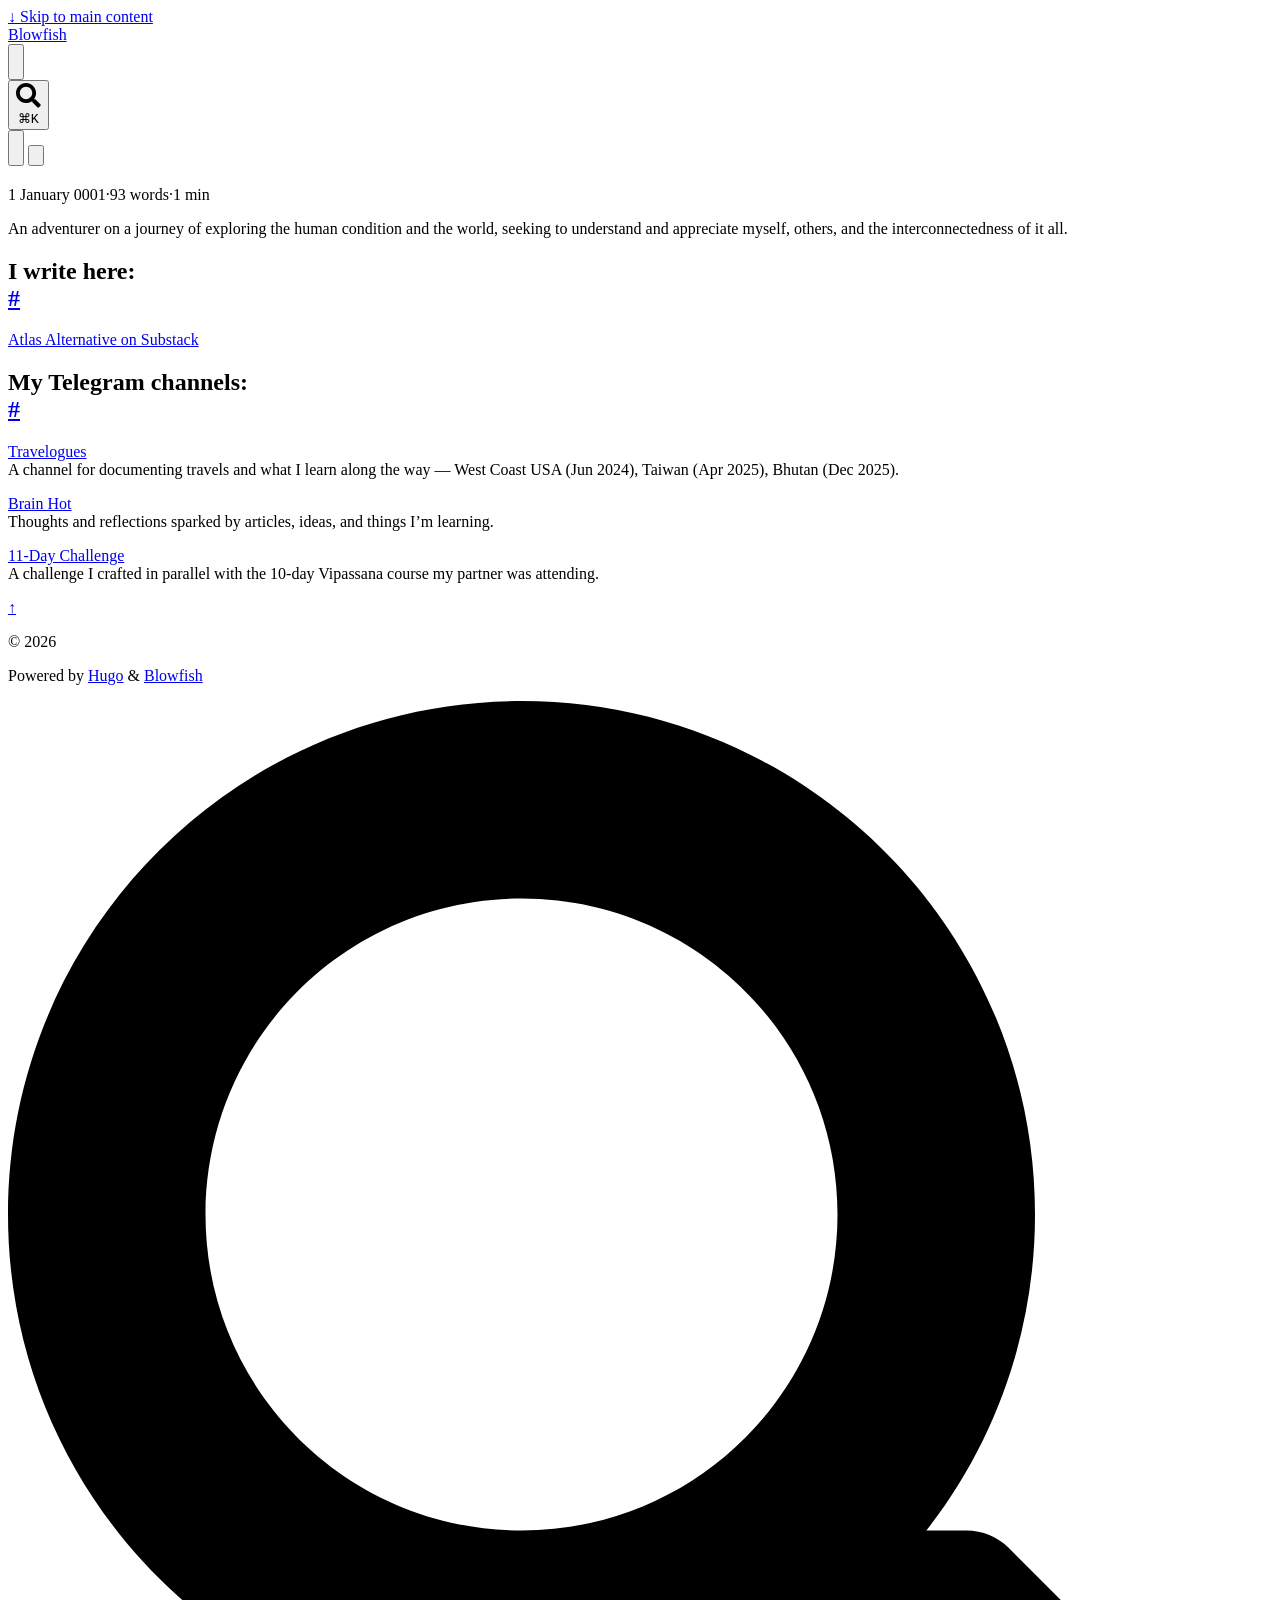
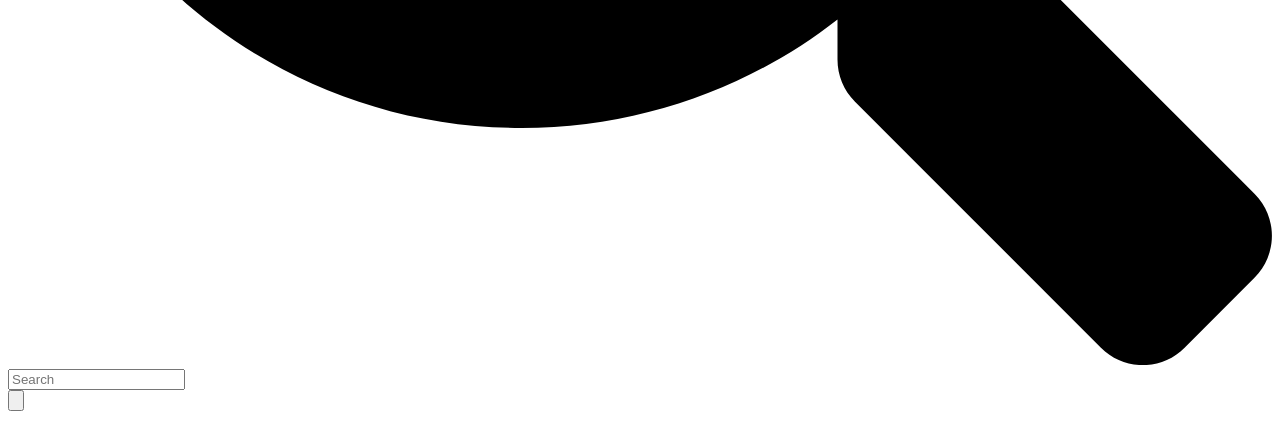
==== public/about-me/index.html @ 9521783d "initial site" ====
<!doctype html>
<html
  lang="en"
  dir="ltr"
  class="scroll-smooth"
  data-default-appearance="light"
  data-auto-appearance="true"><head><script src="/livereload.js?mindelay=10&amp;v=2&amp;port=1313&amp;path=livereload" data-no-instant defer></script>
  <meta charset="utf-8">
  
    <meta http-equiv="content-language" content="en">
  
  <meta name="viewport" content="width=device-width, initial-scale=1.0">
  <meta http-equiv="X-UA-Compatible" content="ie=edge">
  <meta name="theme-color">

  
  
    <title> &middot; Blowfish</title>
    <meta name="title" content=" &middot; Blowfish">
  

  
  
  
  
  
    
  
    
  
    
  
  
  
  
  
  <link rel="canonical" href="//localhost:1313/about-me/">
  
  
  

  
  
  

  
  <meta property="og:url" content="//localhost:1313/about-me/">
	<meta property="og:site_name" content="Blowfish">
	<meta property="og:title" content="Blowfish">
	<meta property="og:locale" content="en">
	<meta property="og:type" content="article">

  
	<meta name="twitter:card" content="summary">
	<meta name="twitter:title" content="Blowfish">

  
  
  
  
    
      
    
  
    
      
    
  
    
      
    
  
  
    
  

  
  
  
  
  
  

  

  
  
  
  
  
  
  
  
    
  
  
  <link
    type="text/css"
    rel="stylesheet"
    href="/css/main.bundle.min.049e76956e66e76b3961e116de1ff1dd04835b80cdfea2672f7c3f86daa486942635db72e3e46cf12a95c82c024105ae63c45c62c2e0e7f5099f9943bbf4e1ea.css"
    integrity="sha512-BJ52lW5m52s5YeEW3h/x3QSDW4DN/qJnL3w/htqkhpQmNdty4&#43;Rs8SqVyCwCQQWuY8RcYsLg5/UJn5lDu/Th6g==">

  
  
  <script
    type="text/javascript"
    src="/js/appearance.min.764f412f07ea715415e9123a5eb5f355429502d0b760146b9bcab854bc50829dee14488594acd935dfcdc6a0fe7e6d14d7bee914ebb9272b251aa238cb52c4dd.js"
    integrity="sha512-dk9BLwfqcVQV6RI6XrXzVUKVAtC3YBRrm8q4VLxQgp3uFEiFlKzZNd/NxqD&#43;fm0U177pFOu5JyslGqI4y1LE3Q=="></script>
  


  
  
  
  
  
  
    
    <script defer src="/lib/zoom/zoom.min.umd.a527109b68c082a70f3697716dd72a9d5aa8b545cf800cecbbc7399f2ca6f6e0ce3e431f2062b48bbfa47c9ea42822714060bef309be073f49b9c0e30d318d7b.js" integrity="sha512-pScQm2jAgqcPNpdxbdcqnVqotUXPgAzsu8c5nyym9uDOPkMfIGK0i7&#43;kfJ6kKCJxQGC&#43;8wm&#43;Bz9JucDjDTGNew=="></script>
    
    <script defer src="/js/medium-zoom.67b71ecf7eecce38673a92244d1ffd93edb5f1aeedd12e725d0f67fe901828fa3562f6a6d64ad290b36b7d7034b8ea16e63486d75d957bcf6a2732923e5d46e6.js" integrity="sha512-Z7cez37szjhnOpIkTR/9k&#43;218a7t0S5yXQ9n/pAYKPo1Yvam1krSkLNrfXA0uOoW5jSG112Ve89qJzKSPl1G5g=="></script>
  
  
  
  

  
  
  
    
  
  
    
    
    
  
  
  
  
  
  
  
  
    
    <script
      defer
      type="text/javascript"
      id="script-bundle"
      src="/js/main.bundle.min.be4a11c293f9b8ab20ab872f73c6b0c584fcba4a0df2c8ef7f414a5805c0ddab955ac23bec4a6d92a06087498d445cb2bf26a6602a27981980efe2bda70104a4.js"
      integrity="sha512-vkoRwpP5uKsgq4cvc8awxYT8ukoN8sjvf0FKWAXA3auVWsI77EptkqBgh0mNRFyyvyamYConmBmA7&#43;K9pwEEpA=="
      data-copy="Copy"
      data-copied="Copied"></script>
  

  
  
























  

  

  

  

  













  
  
    <link rel="apple-touch-icon" sizes="180x180" href="/apple-touch-icon.png">
    <link rel="icon" type="image/png" sizes="32x32" href="/favicon-32x32.png">
    <link rel="icon" type="image/png" sizes="16x16" href="/favicon-16x16.png">
    <link rel="manifest" href="/site.webmanifest">
  

  
  <script type="application/ld+json">
  [{
    "@context": "https://schema.org",
    "@type": "Article",
    "articleSection": "Blowfish",
    "name": "",
    "headline": "",
    
    "inLanguage": "en",
    "url" : "//localhost:1313/about-me/",
    "author" : {
      "@type": "Person",
      "name": ""
    },
    
    
    
    
    
    
    
    
    "mainEntityOfPage": "//localhost:1313/about-me/",
    "wordCount":  93 
  }]
  </script>



  
  

  
  

  
  

  
  
</head>


















  
  <body class="flex flex-col h-screen m-auto leading-7 max-w-7xl px-6 sm:px-14 md:px-24 lg:px-32 text-lg bg-neutral text-neutral-900 dark:bg-neutral-800 dark:text-neutral bf-scrollbar">
    <div id="the-top" class="absolute flex self-center">
      <a
        class="px-3 py-1 text-sm -translate-y-8 rounded-b-lg bg-primary-200 focus:translate-y-0 dark:bg-neutral-600"
        href="#main-content">
        <span class="font-bold text-primary-600 pe-2 dark:text-primary-400">&darr;</span>
        Skip to main content
      </a>
    </div>
    <header>
      
      
        <div class="main-menu flex items-center w-full gap-2 p-1 pl-0">
  
  
    <a href="/" class="text-base font-medium truncate min-w-0 shrink">
      Blowfish
    </a>
  
  <div class="flex items-center ms-auto">
    <div class="hidden md:flex">
      <nav aria-label="Main menu" class="flex items-center gap-x-5 h-12">
  

  

  

  
    <div class="flex items-center">
      <button
        id="appearance-switcher"
        aria-label="Switch to dark appearance"
        type="button"
        class="text-sm bf-icon-color-hover"
        title="Switch to dark appearance">
        <div class="flex items-center justify-center dark:hidden">
          <span class="relative block icon"><svg xmlns="http://www.w3.org/2000/svg" viewBox="0 0 512 512"><path fill="currentColor" d="M32 256c0-123.8 100.3-224 223.8-224c11.36 0 29.7 1.668 40.9 3.746c9.616 1.777 11.75 14.63 3.279 19.44C245 86.5 211.2 144.6 211.2 207.8c0 109.7 99.71 193 208.3 172.3c9.561-1.805 16.28 9.324 10.11 16.95C387.9 448.6 324.8 480 255.8 480C132.1 480 32 379.6 32 256z"/></svg>
</span>
        </div>
        <div class="items-center justify-center hidden dark:flex">
          <span class="relative block icon"><svg xmlns="http://www.w3.org/2000/svg" viewBox="0 0 512 512"><path fill="currentColor" d="M256 159.1c-53.02 0-95.1 42.98-95.1 95.1S202.1 351.1 256 351.1s95.1-42.98 95.1-95.1S309 159.1 256 159.1zM509.3 347L446.1 255.1l63.15-91.01c6.332-9.125 1.104-21.74-9.826-23.72l-109-19.7l-19.7-109c-1.975-10.93-14.59-16.16-23.72-9.824L256 65.89L164.1 2.736c-9.125-6.332-21.74-1.107-23.72 9.824L121.6 121.6L12.56 141.3C1.633 143.2-3.596 155.9 2.736 164.1L65.89 256l-63.15 91.01c-6.332 9.125-1.105 21.74 9.824 23.72l109 19.7l19.7 109c1.975 10.93 14.59 16.16 23.72 9.824L256 446.1l91.01 63.15c9.127 6.334 21.75 1.107 23.72-9.822l19.7-109l109-19.7C510.4 368.8 515.6 356.1 509.3 347zM256 383.1c-70.69 0-127.1-57.31-127.1-127.1c0-70.69 57.31-127.1 127.1-127.1s127.1 57.3 127.1 127.1C383.1 326.7 326.7 383.1 256 383.1z"/></svg>
</span>
        </div>
      </button>
    </div>
  

  
    <button
      id="search-button"
      aria-label="Search (/ or ⌘K)"
      class="flex items-center gap-2 rounded-lg border bf-border-color bf-border-color-hover bg-neutral-100/50 px-2 py-1 text-sm text-neutral-500 transition-colors hover:text-primary-600 dark:bg-neutral-800/50 dark:text-neutral-400 dark:hover:text-primary-400"
      title="Search (/ or ⌘K)">
      <span class="relative block icon"><svg aria-hidden="true" focusable="false" data-prefix="fas" data-icon="search" class="svg-inline--fa fa-search fa-w-16" role="img" xmlns="http://www.w3.org/2000/svg" viewBox="0 0 512 512"><path fill="currentColor" d="M505 442.7L405.3 343c-4.5-4.5-10.6-7-17-7H372c27.6-35.3 44-79.7 44-128C416 93.1 322.9 0 208 0S0 93.1 0 208s93.1 208 208 208c48.3 0 92.7-16.4 128-44v16.3c0 6.4 2.5 12.5 7 17l99.7 99.7c9.4 9.4 24.6 9.4 33.9 0l28.3-28.3c9.4-9.4 9.4-24.6.1-34zM208 336c-70.7 0-128-57.2-128-128 0-70.7 57.2-128 128-128 70.7 0 128 57.2 128 128 0 70.7-57.2 128-128 128z"/></svg>
</span>
      <kbd
        id="search-shortcut-hint"
        class="pointer-events-none font-sans text-xs text-neutral-500 dark:text-neutral-400"
        aria-hidden="true">
        ⌘K
      </kbd>
    </button>
  
</nav>



    </div>
    <div class="flex md:hidden">
      
<div class="mobile-header-row relative flex items-center h-14 gap-4">
  

  
    <button
      id="appearance-switcher-mobile"
      type="button"
      aria-label="Switch to dark appearance"
      title="Switch to dark appearance"
      class="flex items-center justify-center text-neutral-900 hover:text-primary-600 dark:text-neutral-200 dark:hover:text-primary-400">
      <div class="dark:hidden">
        <span class="relative block icon"><svg xmlns="http://www.w3.org/2000/svg" viewBox="0 0 512 512"><path fill="currentColor" d="M32 256c0-123.8 100.3-224 223.8-224c11.36 0 29.7 1.668 40.9 3.746c9.616 1.777 11.75 14.63 3.279 19.44C245 86.5 211.2 144.6 211.2 207.8c0 109.7 99.71 193 208.3 172.3c9.561-1.805 16.28 9.324 10.11 16.95C387.9 448.6 324.8 480 255.8 480C132.1 480 32 379.6 32 256z"/></svg>
</span>
      </div>
      <div class="hidden dark:block">
        <span class="relative block icon"><svg xmlns="http://www.w3.org/2000/svg" viewBox="0 0 512 512"><path fill="currentColor" d="M256 159.1c-53.02 0-95.1 42.98-95.1 95.1S202.1 351.1 256 351.1s95.1-42.98 95.1-95.1S309 159.1 256 159.1zM509.3 347L446.1 255.1l63.15-91.01c6.332-9.125 1.104-21.74-9.826-23.72l-109-19.7l-19.7-109c-1.975-10.93-14.59-16.16-23.72-9.824L256 65.89L164.1 2.736c-9.125-6.332-21.74-1.107-23.72 9.824L121.6 121.6L12.56 141.3C1.633 143.2-3.596 155.9 2.736 164.1L65.89 256l-63.15 91.01c-6.332 9.125-1.105 21.74 9.824 23.72l109 19.7l19.7 109c1.975 10.93 14.59 16.16 23.72 9.824L256 446.1l91.01 63.15c9.127 6.334 21.75 1.107 23.72-9.822l19.7-109l109-19.7C510.4 368.8 515.6 356.1 509.3 347zM256 383.1c-70.69 0-127.1-57.31-127.1-127.1c0-70.69 57.31-127.1 127.1-127.1s127.1 57.3 127.1 127.1C383.1 326.7 326.7 383.1 256 383.1z"/></svg>
</span>
      </div>
    </button>
  

  
    <button
      id="search-button-mobile"
      aria-label="Search (/ or ⌘K)"
      class="flex items-center justify-center bf-icon-color-hover"
      title="Search (/ or ⌘K)">
      <span class="relative block icon"><svg aria-hidden="true" focusable="false" data-prefix="fas" data-icon="search" class="svg-inline--fa fa-search fa-w-16" role="img" xmlns="http://www.w3.org/2000/svg" viewBox="0 0 512 512"><path fill="currentColor" d="M505 442.7L405.3 343c-4.5-4.5-10.6-7-17-7H372c27.6-35.3 44-79.7 44-128C416 93.1 322.9 0 208 0S0 93.1 0 208s93.1 208 208 208c48.3 0 92.7-16.4 128-44v16.3c0 6.4 2.5 12.5 7 17l99.7 99.7c9.4 9.4 24.6 9.4 33.9 0l28.3-28.3c9.4-9.4 9.4-24.6.1-34zM208 336c-70.7 0-128-57.2-128-128 0-70.7 57.2-128 128-128 70.7 0 128 57.2 128 128 0 70.7-57.2 128-128 128z"/></svg>
</span>
    </button>
  

  
</div>







    </div>
  </div>
</div>





      
    </header>
    <div class="relative flex flex-col grow">
      <main id="main-content" class="grow">
        
  
  
  
  
  <article>
    
    

    
    <header id="single_header" class="mt-5 max-w-prose">
      
      <h1 class="mt-0 text-4xl font-extrabold text-neutral-900 dark:text-neutral">
        
      </h1>
      <div class="mt-1 mb-6 text-base text-neutral-500 dark:text-neutral-400 print:hidden">
        





  
  



  

  
  
  
    
  

  

  
    
  

  

  
    
  

  
    
  

  

  

  

  

  


  <div class="flex flex-row flex-wrap items-center">
    
    
      <time datetime="0001-01-01T00:00:00&#43;00:00">1 January 0001</time><span class="px-2 text-primary-500">&middot;</span><span>93 words</span><span class="px-2 text-primary-500">&middot;</span><span title="Reading time">1 min</span>
    

    
    
  </div>

  

  
  


      </div>
      
        
  
  
  
  
  
  

  

  
    
      
      
<div class="flex author">
  
  <div class="place-self-center">
    
    
    <div class="text-2xl sm:text-lg">
</div>
  </div>
</div>

    
  

  
    <div class="mb-5"></div>
  

      
    </header>

    
    <section class="flex flex-col max-w-full mt-0 prose dark:prose-invert lg:flex-row">
      
      
      
      
      


      <div class="min-w-0 min-h-0 max-w-fit">
        

        <div class="article-content max-w-prose mb-20">
          <p>An adventurer on a journey of exploring the human condition and the world, seeking to understand and appreciate myself, others, and the interconnectedness of it all.</p>

<h2 class="relative group">I write here:
    <div id="i-write-here" class="anchor"></div>
    
    <span
        class="absolute top-0 w-6 transition-opacity opacity-0 -start-6 not-prose group-hover:opacity-100 select-none">
        <a class="text-primary-300 dark:text-neutral-700 !no-underline" href="#i-write-here" aria-label="Anchor">#</a>
    </span>
    
</h2>
<p><a href="https://atlasalternative.substack.com/"  target="_blank" rel="noreferrer">Atlas Alternative on Substack</a></p>

<h2 class="relative group">My Telegram channels:
    <div id="my-telegram-channels" class="anchor"></div>
    
    <span
        class="absolute top-0 w-6 transition-opacity opacity-0 -start-6 not-prose group-hover:opacity-100 select-none">
        <a class="text-primary-300 dark:text-neutral-700 !no-underline" href="#my-telegram-channels" aria-label="Anchor">#</a>
    </span>
    
</h2>
<p><a href="https://t.me/&#43;OhUBKBy4NfdkOWUx"  target="_blank" rel="noreferrer">Travelogues</a><br>
A channel for documenting travels and what I learn along the way — West Coast USA (Jun 2024), Taiwan (Apr 2025), Bhutan (Dec 2025).</p>
<p><a href="https://t.me/&#43;OhUBKBy4NfdkOWUx"  target="_blank" rel="noreferrer">Brain Hot</a><br>
Thoughts and reflections sparked by articles, ideas, and things I&rsquo;m learning.</p>
<p><a href="https://t.me/&#43;OhUBKBy4NfdkOWUx"  target="_blank" rel="noreferrer">11-Day Challenge</a><br>
A challenge I crafted in parallel with the 10-day Vipassana course my partner was attending.</p>

          
          
          
        </div>
        
        

        

        

      </div>
    </section>

    
    <footer class="pt-8 max-w-prose print:hidden">
      
  


      

    </footer>
  </article>

        


  






<div
  id="scroll-to-top"
  class="fixed bottom-6 end-6 z-50 transform translate-y-4 opacity-0 duration-200">
  <a
    href="#the-top"
    class="pointer-events-auto flex h-12 w-12 items-center justify-center rounded-full bg-neutral/50 text-xl text-neutral-700 hover:text-primary-600 dark:bg-neutral-800/50 dark:text-neutral dark:hover:text-primary-400"
    aria-label="Scroll to top"
    title="Scroll to top">
    &uarr;
  </a>
</div>

      </main><footer id="site-footer" class="py-10 print:hidden">
  
  
    
  
  <div class="flex items-center justify-between">
    
    
      <p class="text-sm text-neutral-500 dark:text-neutral-400">
          &copy;
          2026
          
      </p>
    

    
    
      <p class="text-xs text-neutral-500 dark:text-neutral-400">
        
        
        Powered by <a class="hover:underline hover:decoration-primary-400 hover:text-primary-500"
          href="https://gohugo.io/" target="_blank" rel="noopener noreferrer">Hugo</a> &amp; <a class="hover:underline hover:decoration-primary-400 hover:text-primary-500"
          href="https://blowfish.page/" target="_blank" rel="noopener noreferrer">Blowfish</a>
      </p>
    
  </div>
  
  
</footer>
<div
  id="search-wrapper"
  role="dialog"
  aria-modal="true"
  aria-label="Search"
  class="invisible fixed inset-0 flex h-screen w-screen cursor-default flex-col bg-neutral-500/50 p-4 backdrop-blur-sm dark:bg-neutral-900/50 sm:p-6 md:p-[10vh] lg:p-[12vh] z-500"
  data-url="/">
  <div
    id="search-modal"
    class="flex flex-col w-full max-w-3xl min-h-0 mx-auto border rounded-md shadow-lg top-20 border-neutral-200 bg-neutral dark:border-neutral-700 dark:bg-neutral-800">
    <header class="relative z-10 flex items-center justify-between flex-none px-2">
      <form class="flex items-center flex-auto min-w-0">
        <div class="flex items-center justify-center w-8 h-8 text-neutral-400">
          <span class="relative block icon"><svg aria-hidden="true" focusable="false" data-prefix="fas" data-icon="search" class="svg-inline--fa fa-search fa-w-16" role="img" xmlns="http://www.w3.org/2000/svg" viewBox="0 0 512 512"><path fill="currentColor" d="M505 442.7L405.3 343c-4.5-4.5-10.6-7-17-7H372c27.6-35.3 44-79.7 44-128C416 93.1 322.9 0 208 0S0 93.1 0 208s93.1 208 208 208c48.3 0 92.7-16.4 128-44v16.3c0 6.4 2.5 12.5 7 17l99.7 99.7c9.4 9.4 24.6 9.4 33.9 0l28.3-28.3c9.4-9.4 9.4-24.6.1-34zM208 336c-70.7 0-128-57.2-128-128 0-70.7 57.2-128 128-128 70.7 0 128 57.2 128 128 0 70.7-57.2 128-128 128z"/></svg>
</span>
        </div>
        <input
          type="search"
          id="search-query"
          aria-label="Search"
          class="flex flex-auto h-12 mx-1 bg-transparent appearance-none focus:outline-dotted focus:outline-2 focus:outline-transparent"
          placeholder="Search"
          tabindex="0">
      </form>
      <button
        id="close-search-button"
        class="flex items-center justify-center w-8 h-8 text-neutral-700 hover:text-primary-600 dark:text-neutral dark:hover:text-primary-400"
        title="Close (Esc)">
        <span class="relative block icon"><svg xmlns="http://www.w3.org/2000/svg" viewBox="0 0 320 512"><path fill="currentColor" d="M310.6 361.4c12.5 12.5 12.5 32.75 0 45.25C304.4 412.9 296.2 416 288 416s-16.38-3.125-22.62-9.375L160 301.3L54.63 406.6C48.38 412.9 40.19 416 32 416S15.63 412.9 9.375 406.6c-12.5-12.5-12.5-32.75 0-45.25l105.4-105.4L9.375 150.6c-12.5-12.5-12.5-32.75 0-45.25s32.75-12.5 45.25 0L160 210.8l105.4-105.4c12.5-12.5 32.75-12.5 45.25 0s12.5 32.75 0 45.25l-105.4 105.4L310.6 361.4z"/></svg>
</span>
      </button>
    </header>
    <section class="flex-auto px-2 overflow-auto">
      <ul id="search-results">
        
      </ul>
    </section>
  </div>
</div>

    </div>
    
    
  </body>
  
</html>
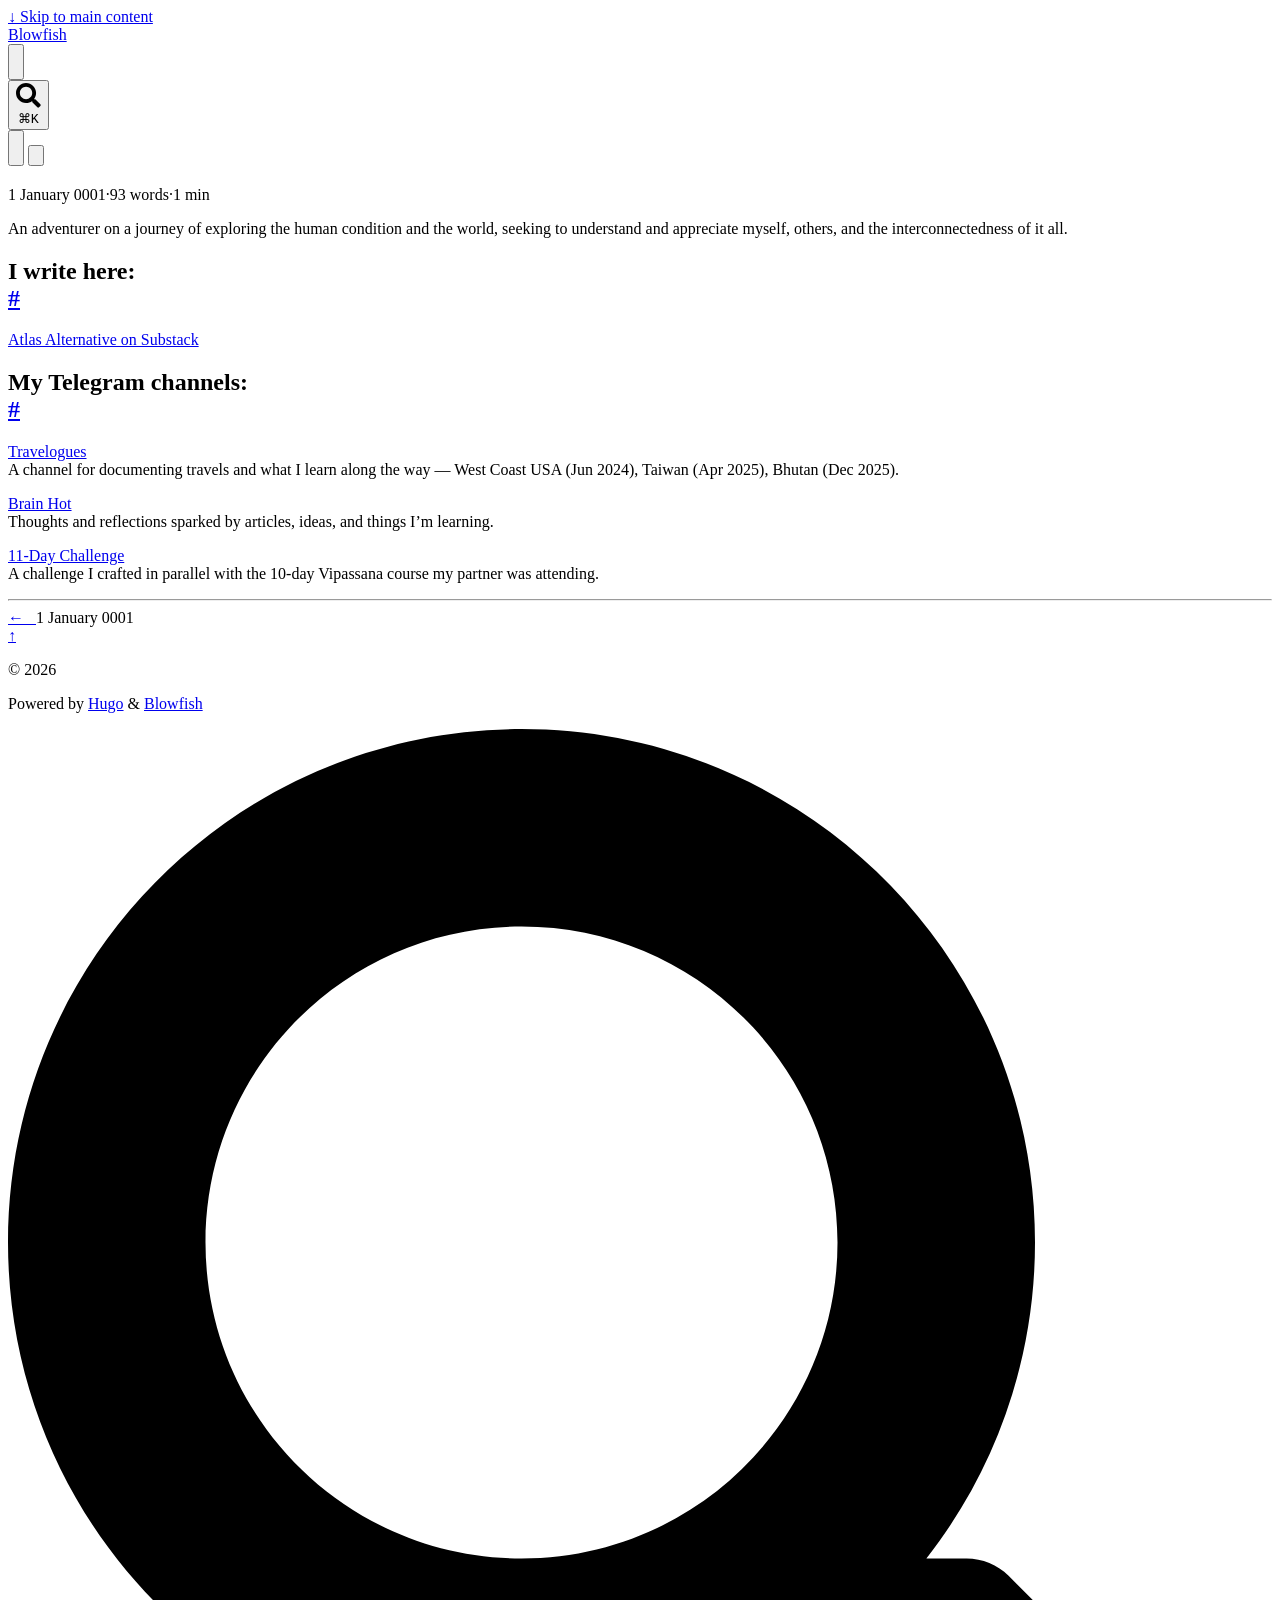
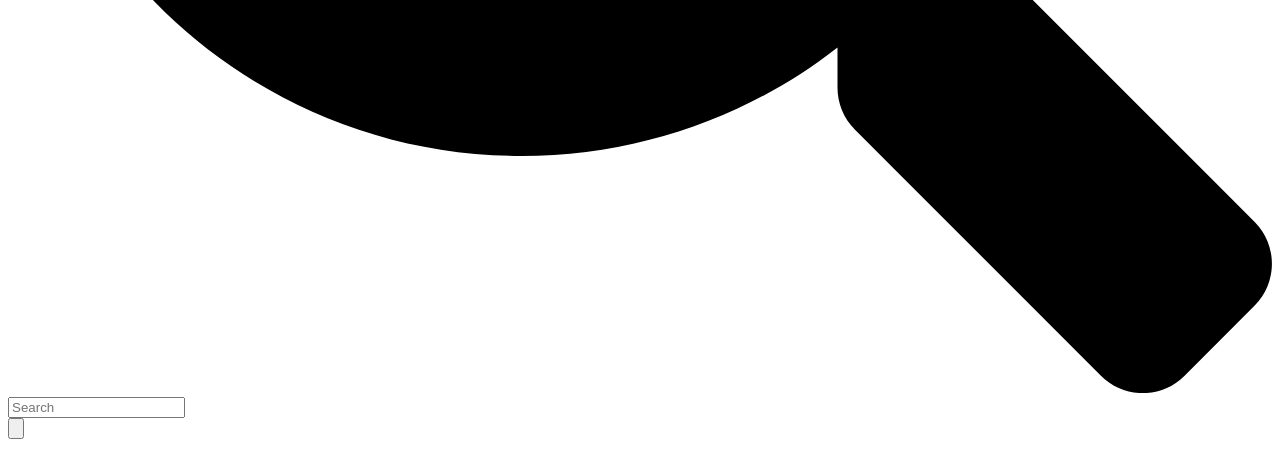
==== commit ff541c5d: "Initial Hugo site" ====
--- a/public/about-me/index.html
+++ b/public/about-me/index.html
@@ -90,6 +90,8 @@
   
   
   
+    
+  
   
     
   
@@ -97,8 +99,8 @@
   <link
     type="text/css"
     rel="stylesheet"
-    href="/css/main.bundle.min.049e76956e66e76b3961e116de1ff1dd04835b80cdfea2672f7c3f86daa486942635db72e3e46cf12a95c82c024105ae63c45c62c2e0e7f5099f9943bbf4e1ea.css"
-    integrity="sha512-BJ52lW5m52s5YeEW3h/x3QSDW4DN/qJnL3w/htqkhpQmNdty4&#43;Rs8SqVyCwCQQWuY8RcYsLg5/UJn5lDu/Th6g==">
+    href="/css/main.bundle.min.c3ac52312cad78cf6ed88b6d29e33e6579860afb6df4db93149deaff92328e225666d29bacf07ffc33ce1ec6c7ac311c4543eec609aef057b37c351eb5d15c05.css"
+    integrity="sha512-w6xSMSyteM9u2IttKeM&#43;ZXmGCvtt9NuTFJ3q/5IyjiJWZtKbrPB//DPOHsbHrDEcRUPuxgmu8FezfDUetdFcBQ==">
 
   
   
@@ -566,6 +568,34 @@
     
     <footer class="pt-8 max-w-prose print:hidden">
       
+  
+    
+    
+    
+    <div class="pt-8">
+      <hr class="border-dotted border-neutral-300 dark:border-neutral-600">
+      <div class="flex justify-between pt-3">
+        <span class="flex flex-col">
+          
+            <a
+              class="flex text-neutral-700 hover:text-primary-600 dark:text-neutral dark:hover:text-primary-400"
+              href="/other-great-pages/">
+              <span class="leading-6">
+                <span class="inline-block rtl:rotate-180">&larr;</span>&ensp;
+              </span>
+            </a>
+            
+              <span class="ms-6 mt-1 text-xs text-neutral-500 dark:text-neutral-400">
+                <time datetime="0001-01-01T00:00:00&#43;00:00">1 January 0001</time>
+              </span>
+            
+          
+        </span>
+        <span class="flex flex-col items-end">
+          
+        </span>
+      </div>
+    </div>
   
 
 
